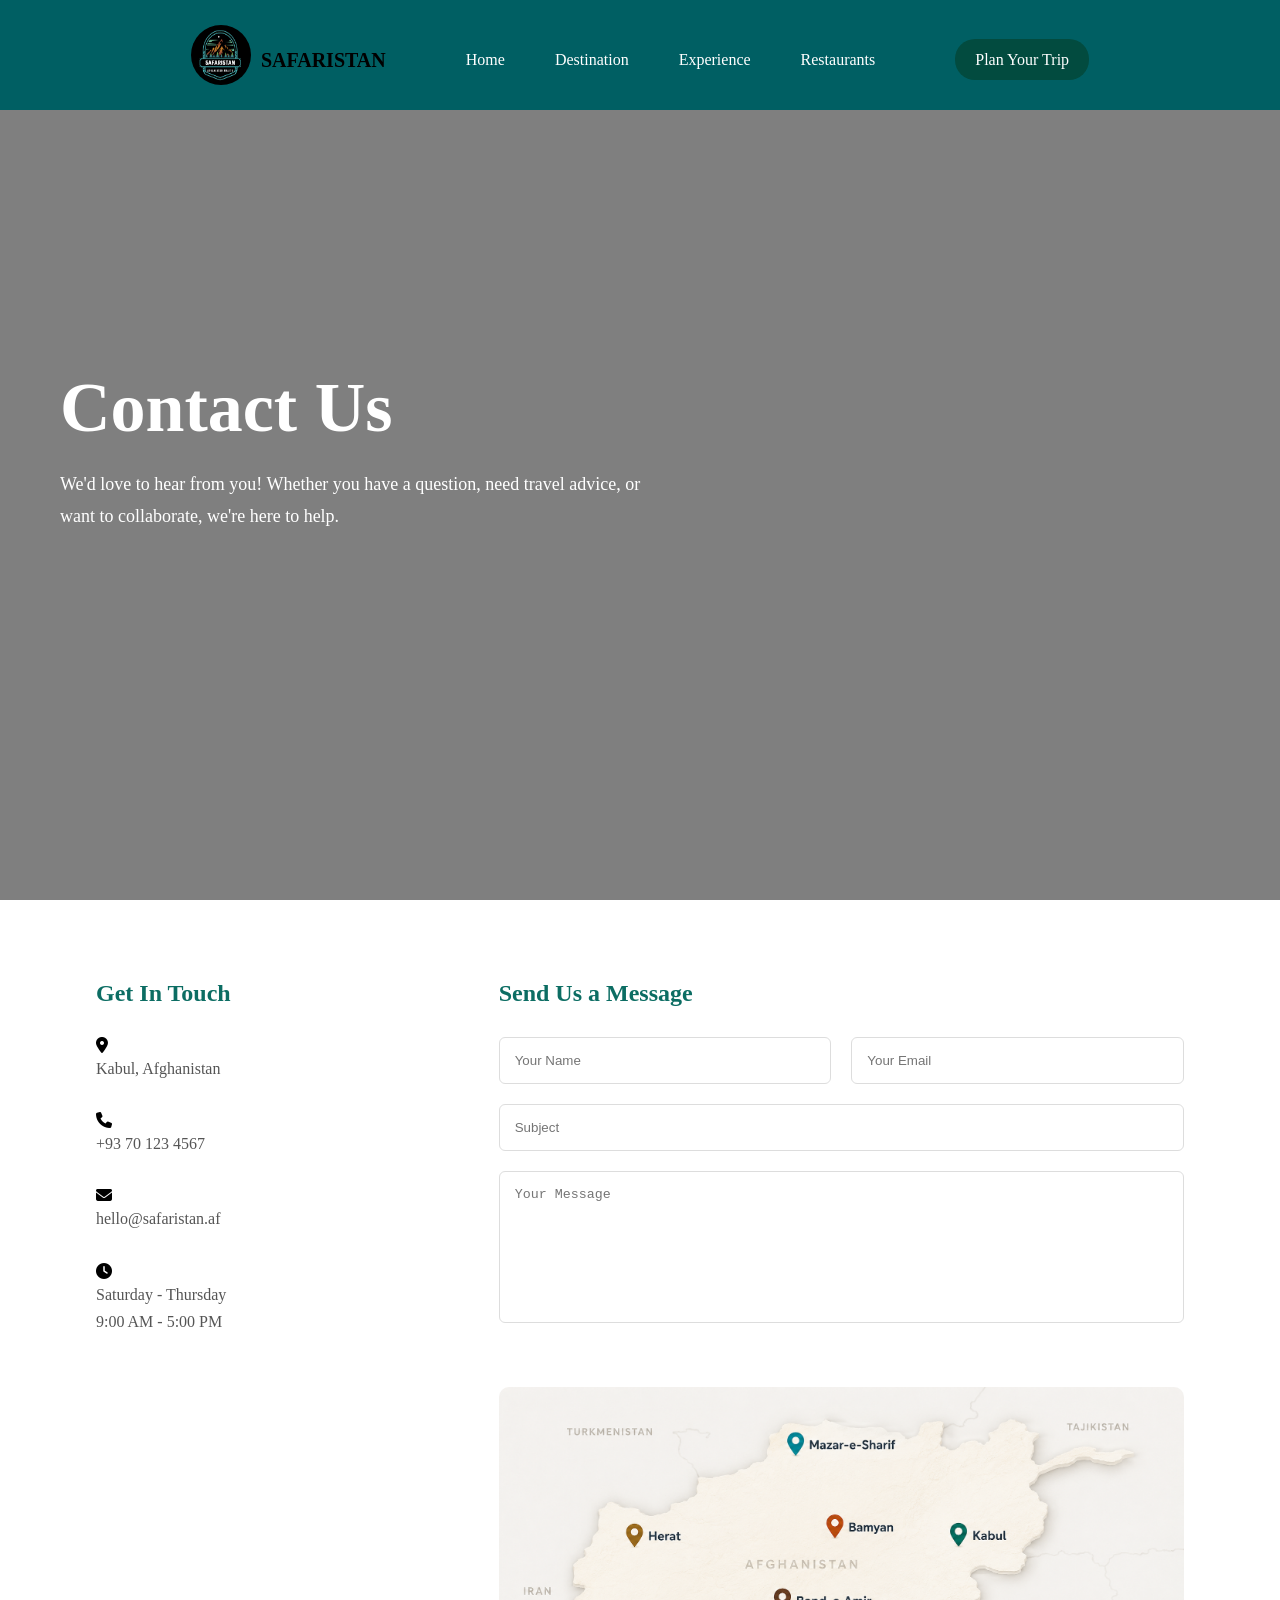
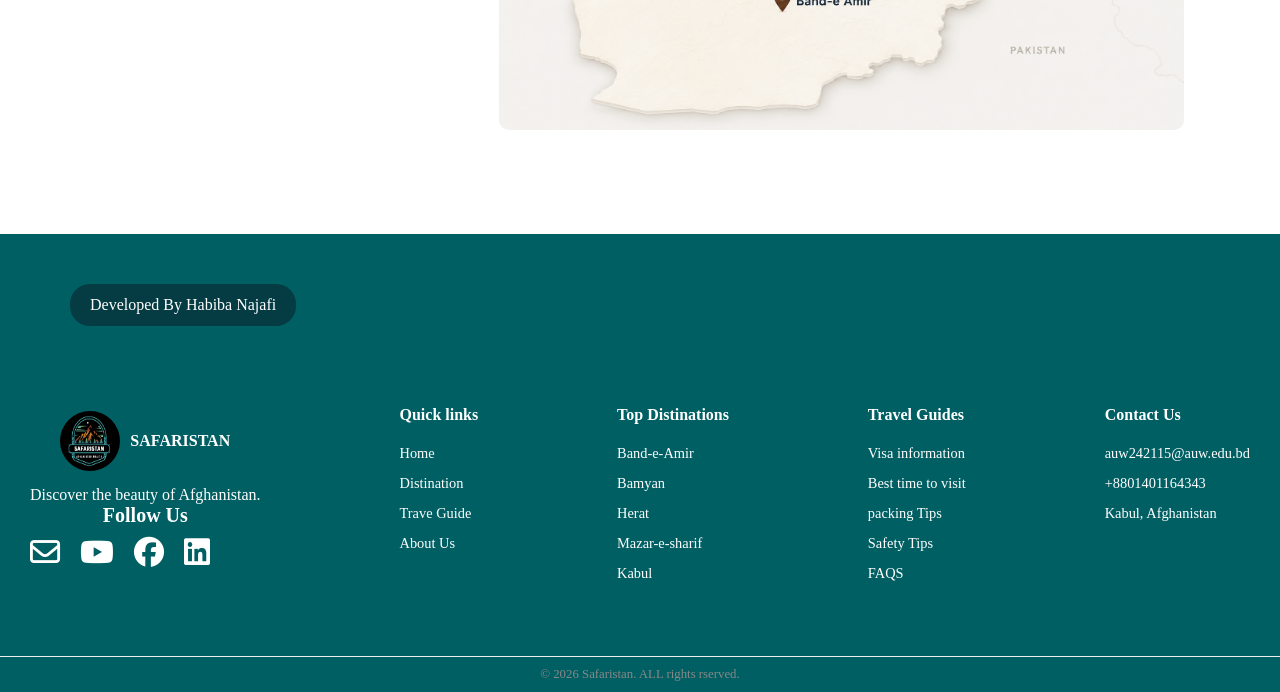
==== contact.html @ 58747d2c "First project upload" ====
<!DOCTYPE html>
<html lang="en">
<head>
    <meta charset="UTF-8">
    <meta name="viewport" content="width=device-width, initial-scale=1.0">
    <title>Document</title>
    <link rel="stylesheet" href="https://cdnjs.cloudflare.com/ajax/libs/font-awesome/6.5.2/css/all.min.css" />
    <link rel="stylesheet" href="./contact.css">
</head>

<body>
    <header>
        <div id="header">
            <div id="logo">
                <!-- <img style="width: 50px; height: 50px; border-radius: 50px;" src="./image/Heratimage4.jpg" alt=""> -->
                <img src="./image/NewLogo.PNG" style="width: 60px; height: 60px; border-radius: 50%;" alt="">
                <h3 style="margin-top: 10px; font-size: 20px;">SAFARISTAN</h3>
            </div>
            <div id="link">   
                <a id="linkheader" href="Home.html">Home</a>  
                <a id="linkheader" href="Distination.html">Destination</a>
                <a id="linkheader" href="Experience.html">Experience</a>
                <a id="linkheader" href="Restaurant.html">Restaurants</a>
                  
            </div>
            <div>
                <a id="plan" href="">Plan Your Trip</a>
            </div>
        </div>
    </header>

    <section id="contact-hero">
    <div id="contact-overlay">
        <div id="contact-content">
            <h1>Contact Us</h1>
            <p>
                We'd love to hear from you! Whether you have a question,
                need travel advice, or want to collaborate, we're here to help.
            </p>
        </div>
    </div>
</section>

<section id="contact-section">

    <div id="contact-info">

        <h2>Get In Touch</h2>

        <div class="info-box">
           <i class="fa-solid fa-location-dot"></i>
            <p>Kabul, Afghanistan</p>
        </div>

        <div class="info-box">
            <i class="fa-solid fa-phone"></i>
            <p>+93 70 123 4567</p>
        </div>

        <div class="info-box">
            <i class="fa-solid fa-envelope"></i>
            <p>hello@safaristan.af</p>
        </div>

        <div class="info-box">
            <i class="fa-solid fa-clock"></i>
            <p>Saturday - Thursday</p>
            <p>9:00 AM - 5:00 PM</p>
        </div>

    </div>

    <div id="contact-form">

        <h2>Send Us a Message</h2>

        <form id="form" action="https://formspree.io/f/xkjwjvnz" method="POST">

            <div class="row">
                <input id="name" name="name" type="text" placeholder="Your Name">
                <input id="emil" name="email" type="email" placeholder="Your Email">
            </div>

            <input id="subject" name="subject" type="text" placeholder="Subject">

            <textarea id="text" name="message" rows="8" placeholder="Your Message"></textarea>

           

        </form>

        <div id="map">
            <img src="./Distination-image/map.png" alt="Map">
        </div>

    </div>

</section>


<footer id="footer1">
    <div id="footer2">
         <a style="color: white;" id="more-btn" href="personal.html">Developed By Habiba Najafi</a>
    </div>
<div>
    <div id="footer3">
        <div style="display: inline-block;">
        <div id="footer4">
            <div id="logo">
                <img style="width: 60px; height: 60px; border-radius: 50%;" src="./image/NewLogo.PNG" alt="">
                <div id="logo-text">
                    <strong>SAFARISTAN</strong>
                </div>
            </div>
            <p id="brand">Discover the beauty of Afghanistan.</p>
        </div>
        <div id="footer4 social">
             <h4 style="text-align: center; font-size: 20px; margin-bottom: 10px;">Follow Us</h4>
             <div id="social-links">
                <!-- <i class="fa-regular fa-envelope" style="font-size: 40px; color: rgb(223, 57, 57);"></i>
                <i class="fa-brands fa-youtube" style="font-size: 40px; color: red;"></i>
                <i class="fa-brands fa-facebook" style="font-size: 40px; color: blue;"></i>
                <i class="fa-brands fa-linkedin" style="font-size: 40px; color: darkblue;"></i> -->

               <i class="fa-regular fa-envelope" style="font-size: 30px; color: white;"></i>
                <i class="fa-brands fa-youtube" style="font-size: 30px; color: white;"></i>
                <i class="fa-brands fa-facebook" style="font-size: 30px; color: white;"></i>
                <i class="fa-brands fa-linkedin" style="font-size: 30px; color: white;"></i>
             </div>
        </div>
        </div>

        <div id="footer4">
            <h4 style="color: white;">Quick links</h4>
            <ul>
                <li><a id="a" style="color: white;"  href="">Home</a></li>
                <li><a id="a" style="color: white;" href="">Distination</a></li>
                <li><a id="a" style="color: white;" href="">Trave Guide</a></li>
                <li><a id="a" style="color: white;" href="">About Us</a></li>
            </ul>
        </div>

        <div id="footer4">
            <h4 style="color: white;">Top Distinations</h4>
            <ul>
                <li><a id="a" style="color: white;" href="">Band-e-Amir</a></li>
                <li><a id="a" style="color: white;" href="">Bamyan</a></li>
                <li><a id="a" style="color: white;" href="">Herat</a></li>
                 <li><a id="a" style="color: white;" href="">Mazar-e-sharif</a></li>
                  <li><a id="a" style="color: white;" href="">Kabul</a></li>
            </ul>
        </div>
        
        <div id="footer4">
            <h4 style="color: white;">Travel Guides</h4>
            <ul>
                <li><a id="a" style="color: white;" href="">Visa information</a></li>
                <li><a id="a" style="color: white;" href="">Best time to visit</a></li>
                <li><a id="a" style="color: white;" href="">packing Tips</a></li>
                 <li><a id="a" style="color: white;" href="">Safety Tips</a></li>
                  <li><a id="a" style="color: white;" href="">FAQS</a></li>
            </ul>
        </div>
        <div id="footer4">
            <h4 style="color: white;">Contact Us</h4>
            <ul>
                <li><a id="a" style="color: white;" href="">auw242115@auw.edu.bd</a></li>
                <li><a id="a" style="color: white;" href="">+8801401164343</a></li>
                <li><a id="a" style="color: white;" href="">Kabul, Afghanistan</a></li>
               
            </ul>
        </div> 
    </div>
</div>
    <hr>
        <div id="footer5">
            <p>&copy; 2026 Safaristan. ALL rights rserved.</p>
        </div>       
</footer>   
<script src="./contact.js"></script>
</body>
</html>
---- contact.css ----
*{
    margin: 0;
    padding: 0;
    box-sizing: border-box;
}

#header{
    display: flex;
    justify-content: center;
    gap: 80px;
    align-items: center;
    padding-top: 20px;
    padding-bottom: 10px;
}
header{
    position: fixed;
    top: 0;
    left: 0;
    width: 100%;
    z-index: 700;
   background-color: #005f63;
}
#logo{
    display: flex;
    justify-content: center;
    align-items: center;
    /* gap: 10px; */
    margin-top: 5px;
}
#link{
   gap: 50px;
   display: flex;
   justify-content: center;
   align-items: center;
}
#link a{
    color: white;
    text-decoration: none;
}
#link a:hover{
    color: wheat;
    text-decoration: underline;
}
#linkheader{
    text-decoration: none;
    gap: 40px;
}
#linkheader:hover{
    color: #0d5c3a;
}
#plan{
    text-decoration: none;
    background-color: #024b3f;
    border-radius: 20px;
    padding: 12px 20px;
    color: white;
}
#plan:hover{
    background: #0d5c3a;
    color: rgb(9, 90, 9);
    color: white
}

/* Hero Section */

#contact-hero{
    height: 100vh;
    background:
    linear-gradient(rgba(0,0,0,.5),rgba(0,0,0,.5)),
    url("./TVbackground.jpg");
    background-size: cover;
    background-position: center;
    display: flex;
    align-items: center;
     animation: heroZoom 2s ease-in-out infinite alternate;
}
@keyframes heroZoom{
    from{
        background-size:100%;
    }

    to{
        background-size:110%;
    }
}


#contact-content{
    color: white;
    width: 80%;
    margin: auto;
}

#contact-content h1{
    font-size: 70px;
    margin-bottom: 20px;
}

#contact-content p{
    width: 600px;
    font-size: 18px;
    line-height: 1.8;
}

/* Contact Section */

#contact-section{
    width: 85%;
    margin: 80px auto;
    display: flex;
    gap: 60px;
}

#contact-info{
    flex: 1;
}

#contact-form{
    flex: 2;
}

#contact-info h2,
#contact-form h2{
    color: #0c6d63;
    margin-bottom: 30px;
}

.info-box{
    margin-bottom: 30px;
}

.info-box h3{
    margin-bottom: 10px;
    color: #0c6d63;
}

.info-box p{
    color: #555;
    line-height: 1.7;
}

/* Form */

.row{
    display: flex;
    gap: 20px;
}

.row input{
    width: 50%;
}

input,
textarea{
    width: 100%;
    padding: 15px;
    margin-bottom: 20px;
    border: 1px solid #ddd;
    border-radius: 6px;
    outline: none;
}

textarea{
    resize: none;
}

button{
    padding: 15px 35px;
    border: none;
    background: #0c6d63;
    color: white;
    font-size: 16px;
    border-radius: 6px;
    cursor: pointer;
    transition: .3s;
}

button:hover{
    background: #09554d;
}

/* Map */

#map{
    margin-top: 40px;
}

#map img{
    width: 100%;
    border-radius: 10px;
}

#footer1{
    background-color: #ffffff;
    width: 100%;
}
#footer2{
    background-color: #005f63;
    color: #ffffff;
    display: flex;
    justify-content: space-between;
    align-items: center;
    padding: 10px 60px;
    flex-wrap: wrap;
    gap: 20px;
    margin-top: 100px;
    
}

#footer2 button{
    /* background-color: #00796b;  */
}
#news h3{
    font-size: 1.4rem;
    font-weight: 600;
    margin-bottom: 5px;
}
#news p{
    font-size: 0.9rem;
    opacity: 0.8;
}
#news{
    display: flex;
    justify-content: center;
}


/* بخش اصلی لینک‌های فوتر */
#footer3 {
    display: flex;
    justify-content: space-between;
    padding: 70px 30px ;
    flex-wrap: wrap;
    gap: 40px;
    background-color: #005f63;
    color: white;
}

#a:hover{
    color: orange !important;
    text-decoration: underline;
}


#more-btn{
    text-decoration: none;
    background-color:#053b43;
    border-radius: 20px;
    padding: 12px 20px;
    color: white;
    margin-left: 10px;
    margin-top: 40px;
}
#more-btn:hover{
    background: #0d5c3a;
    color: rgb(9, 90, 9);
    color: white
}


/* استایل لوگو */
#logo {
    display: flex;
    align-items: center;
    gap: 10px;
    margin-bottom: 15px;
}

.logo-icon {
    font-size: 1.8rem;
    color: #004d40;
}

.logo-text strong {
    display: block;
    font-size: 1.2rem;
    letter-spacing: 2px;
    color: #111;
}

.logo-text span {
    font-size: 0.75rem;
    color: #666;
}

.brand{
    font-size: 0.9rem;
    color: #666;
    line-height: 1.5;
}

/* استایل لیست‌ها و لینک‌ها */
#footer4 h4 {
    color: #333;
    font-size: 1rem;
    margin-bottom: 20px;
    font-weight: 600;
}

#footer4 ul {
    list-style: none;
}

#footer4 ul li {
    margin-bottom: 12px;
}

#footer4 ul li a {
    color: #666;
    text-decoration: none;
    font-size: 0.9rem;
    transition: color 0.2s ease;
}

#footer4  ul li a:hover {
    color: #004d40;
}


/* شبکه‌های اجتماعی */
#social-links {
    display: flex;
    gap: 20px;
}

#icon {
    width: 32px;
    height: 32px;
    background-color: #111;
    color: white;
    border-radius: 50%;
    display: flex;
    align-items: center;
    justify-content: center;
    text-decoration: none;
    font-size: 0.85rem;
    transition: transform 0.2s;
}

.social-icon:hover {
    transform: scale(1.1);
}

/* بخش کپی رایت انتها */
#footer5 {
    text-align: center;
    padding: 10px;
    border-top: 1px solid #eeeeee;
    font-size: 0.8rem;
    color: #888;
    background-color: #005f63;
    margin-top: -10px;
}

/* ریسپونسیو برای صفحات کوچک و موبایل */
@media (max-width: 768px) {
    #news {
        flex-direction: column;
        text-align: center;
    }
    #form {
        width: 100%;
        flex-direction: column;
    }
    #form input {
        width: 100%;
    }
    #footer {
        flex-direction: column;
        gap: 30px;
        
    }
}
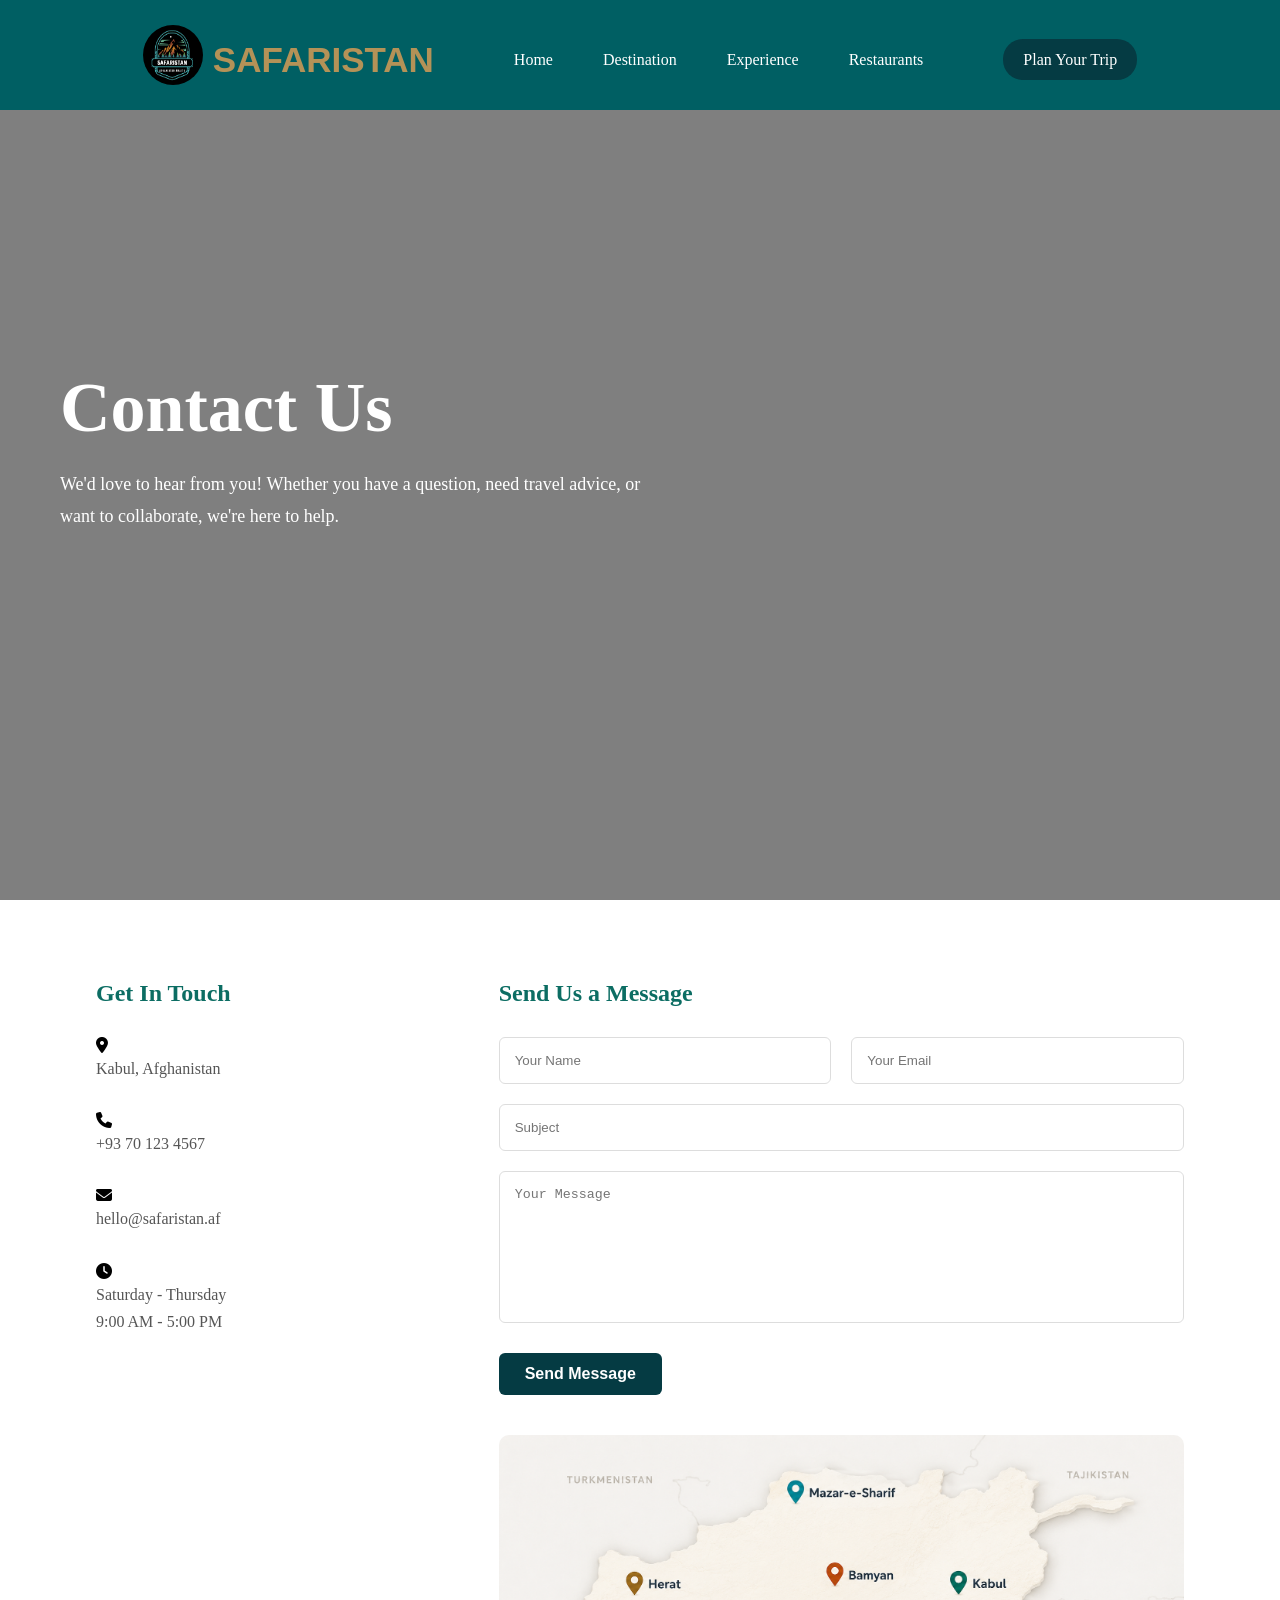
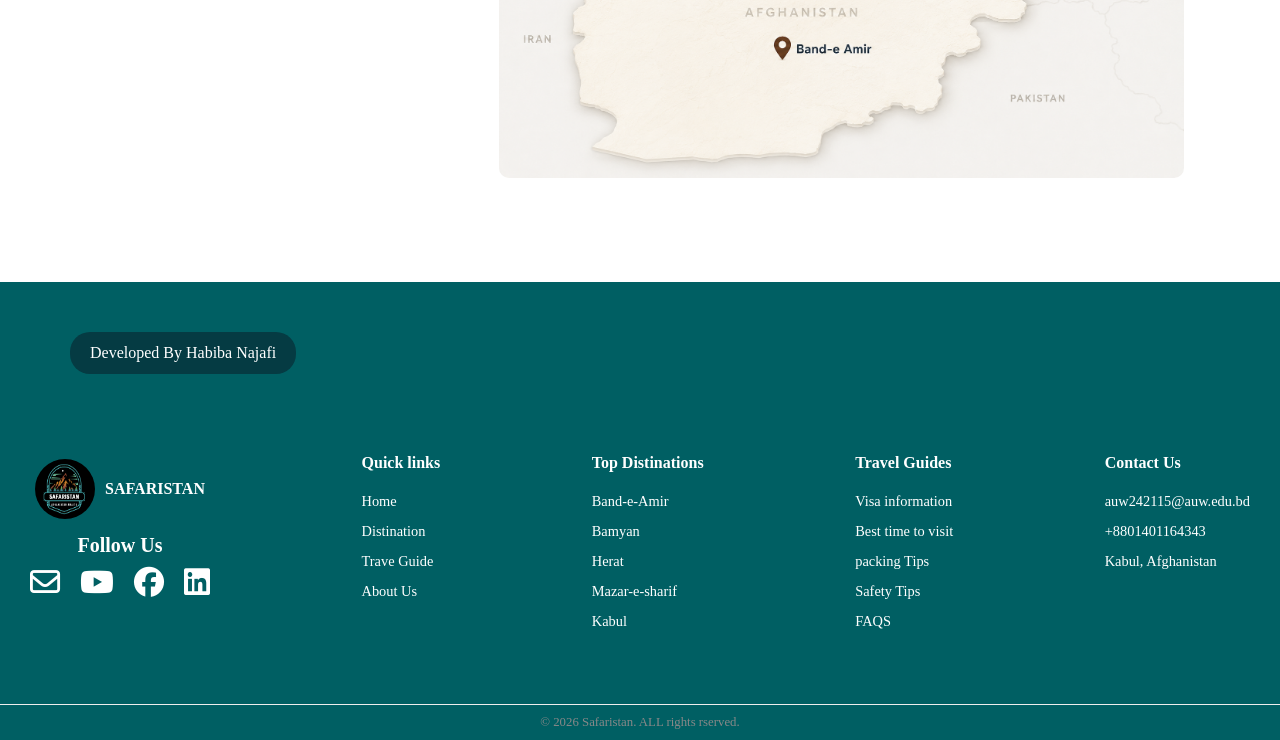
==== commit 2701c46c: "First commit" ====
--- a/contact.html
+++ b/contact.html
@@ -6,6 +6,7 @@
     <title>Document</title>
     <link rel="stylesheet" href="https://cdnjs.cloudflare.com/ajax/libs/font-awesome/6.5.2/css/all.min.css" />
     <link rel="stylesheet" href="./contact.css">
+    <link rel="stylesheet" href="./safaristan-features.css">
 </head>
 
 <body>
@@ -14,7 +15,7 @@
             <div id="logo">
                 <!-- <img style="width: 50px; height: 50px; border-radius: 50px;" src="./image/Heratimage4.jpg" alt=""> -->
                 <img src="./image/NewLogo.PNG" style="width: 60px; height: 60px; border-radius: 50%;" alt="">
-                <h3 style="margin-top: 10px; font-size: 20px;">SAFARISTAN</h3>
+                <h3 style="margin-top: 10px; font-size: 35px;">SAFARISTAN</h3>
             </div>
             <div id="link">   
                 <a id="linkheader" href="Home.html">Home</a>  
@@ -112,20 +113,16 @@
                     <strong>SAFARISTAN</strong>
                 </div>
             </div>
-            <p id="brand">Discover the beauty of Afghanistan.</p>
+            
         </div>
         <div id="footer4 social">
              <h4 style="text-align: center; font-size: 20px; margin-bottom: 10px;">Follow Us</h4>
              <div id="social-links">
-                <!-- <i class="fa-regular fa-envelope" style="font-size: 40px; color: rgb(223, 57, 57);"></i>
-                <i class="fa-brands fa-youtube" style="font-size: 40px; color: red;"></i>
-                <i class="fa-brands fa-facebook" style="font-size: 40px; color: blue;"></i>
-                <i class="fa-brands fa-linkedin" style="font-size: 40px; color: darkblue;"></i> -->
-
-               <i class="fa-regular fa-envelope" style="font-size: 30px; color: white;"></i>
-                <i class="fa-brands fa-youtube" style="font-size: 30px; color: white;"></i>
-                <i class="fa-brands fa-facebook" style="font-size: 30px; color: white;"></i>
-                <i class="fa-brands fa-linkedin" style="font-size: 30px; color: white;"></i>
+               
+               <i id="us1" class="fa-regular fa-envelope" style="font-size: 30px; color: white;"></i>
+                <i id="us2" class="fa-brands fa-youtube" style="font-size: 30px; color: white;"></i>
+                <i id="us3" class="fa-brands fa-facebook" style="font-size: 30px; color: white;"></i>
+                <i id="us4" class="fa-brands fa-linkedin" style="font-size: 30px; color: white;"></i>
              </div>
         </div>
         </div>
@@ -178,5 +175,6 @@
         </div>       
 </footer>   
 <script src="./contact.js"></script>
+<script src="./safaristan-features.js"></script>
 </body>
 </html>
--- a/contact.css
+++ b/contact.css
@@ -50,11 +50,16 @@
 }
 #plan{
     text-decoration: none;
-    background-color: #024b3f;
+    background-color: #053b43;
     border-radius: 20px;
     padding: 12px 20px;
     color: white;
 }
+#logo h3{
+    font-family: 'Segoe UI', Tahoma, Geneva, Verdana, sans-serif;
+    color: #b49257;
+}
+
 #plan:hover{
     background: #0d5c3a;
     color: rgb(9, 90, 9);
@@ -257,6 +262,20 @@
     color: white
 }
 
+#us1:hover{
+color: #E76F51 !important;
+
+}
+#us2:hover{
+color:#FF0000 !important;
+
+}
+#us3:hover{
+color:#1877F2 !important;
+}
+#us4:hover{
+color: #0A66C2 !important;
+}
 
 /* استایل لوگو */
 #logo {
--- a/safaristan-features.css
+++ b/safaristan-features.css
@@ -0,0 +1,268 @@
+
+#header.sf-scrolled {
+  box-shadow: 0 4px 18px rgba(5, 59, 67, 0.18);
+}
+
+/* ---------- Feature 2: Back to top button ---------- */
+#sf-back-to-top {
+  position: fixed;
+  right: 24px;
+  bottom: 24px;
+  width: 46px;
+  height: 46px;
+  border-radius: 50%;
+  border: none;
+  background: #053b43;
+  color: #fff;
+  font-size: 20px;
+  cursor: pointer;
+  opacity: 0;
+  visibility: hidden;
+  transform: translateY(10px);
+  transition: opacity .3s ease, transform .3s ease, visibility .3s;
+  z-index: 999;
+  box-shadow: 0 6px 16px rgba(5, 59, 67, 0.3);
+}
+#sf-back-to-top.sf-show {
+  opacity: 1;
+  visibility: visible;
+  transform: translateY(0);
+}
+#sf-back-to-top:hover { background: #0d5c3a; }
+
+/* ---------- Feature 3: Scroll reveal ---------- */
+[data-reveal] {
+  opacity: 0;
+  transform: translateY(24px);
+  transition: opacity .6s ease, transform .6s ease;
+}
+[data-reveal].sf-revealed {
+  opacity: 1;
+  transform: translateY(0);
+}
+
+/* ---------- Feature 5: Destination search ---------- */
+.sf-search-wrap {
+  max-width: 480px;
+  margin: 0 auto 30px;
+  text-align: center;
+}
+.sf-search-box {
+  display: flex;
+  align-items: center;
+  gap: 10px;
+  background: #fff;
+  border: 1px solid #E7DFD6;
+  border-radius: 40px;
+  padding: 10px 20px;
+  box-shadow: 0 4px 14px rgba(5, 59, 67, 0.08);
+}
+.sf-search-box i { color: #053b43; }
+.sf-search-box input {
+  border: none;
+  outline: none;
+  flex: 1;
+  font-size: 15px;
+  background: transparent;
+}
+.sf-search-empty {
+  display: none;
+  margin-top: 14px;
+  color: #666;
+  font-style: italic;
+}
+
+/* ---------- Feature 6: Interest filter active state ---------- */
+.chip.sf-chip-active {
+  background-color: #053b43 !important;
+  color: #fff !important;
+}
+
+/* ---------- Shared modal (Features 7, 9, 12) ---------- */
+.sf-modal-overlay {
+  position: fixed;
+  inset: 0;
+  background: rgba(5, 59, 67, 0.65);
+  display: flex;
+  align-items: center;
+  justify-content: center;
+  padding: 20px;
+  opacity: 0;
+  visibility: hidden;
+  transition: opacity .25s ease, visibility .25s ease;
+  z-index: 1000;
+}
+.sf-modal-overlay.sf-modal-open {
+  opacity: 1;
+  visibility: visible;
+}
+body.sf-modal-lock { overflow: hidden; }
+
+.sf-modal-box {
+  background: #fff;
+  border-radius: 14px;
+  max-width: 520px;
+  width: 100%;
+  max-height: 88vh;
+  overflow-y: auto;
+  padding: 30px;
+  position: relative;
+  transform: translateY(20px);
+  transition: transform .25s ease;
+}
+.sf-modal-overlay.sf-modal-open .sf-modal-box { transform: translateY(0); }
+
+.sf-modal-close {
+  position: absolute;
+  top: 14px;
+  right: 16px;
+  background: none;
+  border: none;
+  font-size: 26px;
+  line-height: 1;
+  cursor: pointer;
+  color: #053b43;
+}
+
+.sf-modal-img {
+  width: 100%;
+  height: 240px;
+  object-fit: cover;
+  border-radius: 10px;
+  margin-bottom: 16px;
+}
+.sf-modal-subtitle { color: #666; margin-bottom: 6px; }
+.sf-modal-location { color: #0f766e; font-weight: 600; margin-bottom: 10px; }
+.sf-modal-desc { color: #444; margin-bottom: 18px; }
+.sf-modal-plan-btn,
+#sf-trip-form button,
+#sf-contact-submit,
+#sf-newsletter-form button {
+  background: #053b43;
+  color: #fff;
+  border: none;
+  padding: 12px 26px;
+  border-radius: 6px;
+  font-weight: 600;
+  cursor: pointer;
+  transition: background .2s ease;
+}
+.sf-modal-plan-btn:hover,
+#sf-trip-form button:hover,
+#sf-contact-submit:hover,
+#sf-newsletter-form button:hover { background: #0d5c3a; }
+
+/* ---------- Feature 8: Testimonial content fade ---------- */
+.testimonial-card.sf-fade-in {
+  animation: sfFadeIn .5s ease;
+}
+@keyframes sfFadeIn {
+  from { opacity: 0; transform: translateY(10px); }
+  to   { opacity: 1; transform: translateY(0); }
+}
+
+/* ---------- Feature 9: Gallery lightbox ---------- */
+.sf-lightbox-img { height: 320px; }
+.sf-lightbox-caption { text-align: center; color: #666; }
+.sf-lightbox-nav {
+  position: absolute;
+  top: 50%;
+  transform: translateY(-50%);
+  background: rgba(5, 59, 67, 0.85);
+  color: #fff;
+  border: none;
+  width: 36px;
+  height: 36px;
+  border-radius: 50%;
+  cursor: pointer;
+  font-size: 15px;
+}
+.sf-lightbox-prev { left: 8px; }
+.sf-lightbox-next { right: 8px; }
+
+/* ---------- Feature 10: Contact form validation ---------- */
+.sf-input-error { border: 1px solid #d9534f !important; }
+.sf-error-msg {
+  display: block;
+  color: #d9534f;
+  font-size: 13px;
+  margin: -6px 0 10px;
+}
+#sf-contact-submit { margin-top: 6px; }
+#sf-contact-submit:disabled { opacity: .7; cursor: not-allowed; }
+
+/* ---------- Feature 11: Newsletter signup ---------- */
+#sf-newsletter { margin-top: 20px; }
+#sf-newsletter h4 { color: #fff; margin-bottom: 6px; }
+#sf-newsletter p { color: #d7e6e4; font-size: 14px; margin-bottom: 10px; }
+#sf-newsletter-form { display: flex; gap: 8px; flex-wrap: wrap; }
+#sf-newsletter-form input {
+  flex: 1;
+  min-width: 160px;
+  padding: 10px 14px;
+  border-radius: 6px;
+  border: none;
+  outline: none;
+}
+.sf-newsletter-msg { margin-top: 8px; font-size: 13px; }
+.sf-newsletter-success { color: #7fe3c0; }
+.sf-newsletter-error { color: #ff9b9b; }
+
+/* ---------- Feature 12: Trip planner form ---------- */
+#sf-trip-form { display: flex; flex-direction: column; gap: 6px; }
+#sf-trip-form label { font-weight: 600; color: #053b43; margin-top: 8px; }
+#sf-trip-form select,
+#sf-trip-form input[type="number"] {
+  padding: 10px 12px;
+  border-radius: 6px;
+  border: 1px solid #E7DFD6;
+  font-size: 15px;
+}
+.sf-trip-interests {
+  display: flex;
+  flex-wrap: wrap;
+  gap: 12px;
+  font-weight: 400;
+}
+.sf-trip-interests label {
+  font-weight: 400;
+  color: #333;
+  display: flex;
+  align-items: center;
+  gap: 6px;
+  margin-top: 0;
+}
+#sf-trip-form button { margin-top: 16px; }
+.sf-trip-sub { color: #666; margin-bottom: 10px; }
+.sf-trip-summary {
+  margin-top: 20px;
+  padding: 18px;
+  background: #F7F3EE;
+  border-radius: 10px;
+}
+.sf-trip-summary h3 { color: #053b43; margin-bottom: 8px; }
+.sf-trip-summary ul { margin: 10px 0 10px 20px; }
+.sf-trip-note { font-size: 13px; color: #888; font-style: italic; }
+
+/* ---------- Feature 13: Image hover zoom + fade-in load ---------- */
+.popular-destinations .card img,
+#images img,
+#gallery img {
+  opacity: 0;
+  transition: opacity .5s ease, transform .4s ease;
+}
+.popular-destinations .card img.sf-img-loaded,
+#images img.sf-img-loaded,
+#gallery img.sf-img-loaded {
+  opacity: 1;
+}
+.popular-destinations .card:hover img,
+#images > div:hover img,
+.gallery-card:hover img {
+  transform: scale(1.06);
+}
+.popular-destinations .card,
+#images > div,
+.gallery-card {
+  overflow: hidden;
+}
